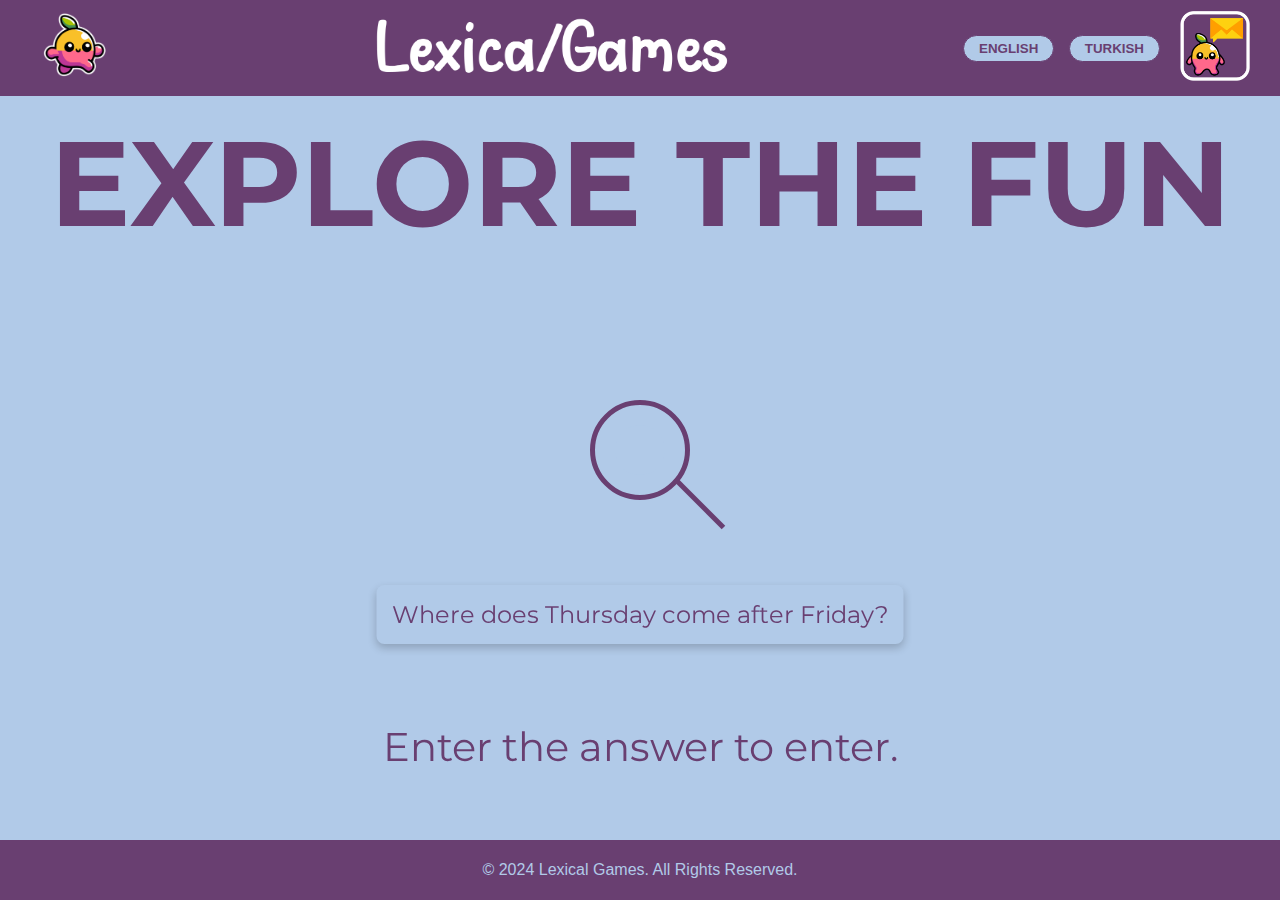
==== index.html @ 1e403d38 "Rename home.html to index.html" ====
<!DOCTYPE html>
<html lang="tr">
<head>
    <meta charset="UTF-8">
    <meta name="viewport" content="width=device-width, initial-scale=1.0">
    <link rel="stylesheet" href="home.css">
    <link rel="stylesheet" href="https://cdnjs.cloudflare.com/ajax/libs/font-awesome/6.4.2/css/all.min.css">    
    <title>Anasayfa</title>
</head>
<body>

    <header>
        <div class="navbar">
            <div class="logo">
                <a href="home.html"><img src="images/logo.png" alt="Logo"></a>
            </div>
            <div class="middle-content">
                <img src="images/text.png" alt="Site Başlığı">
            </div>
            <div class="language-buttons">
                <button id="english-button">
                    <span data-en="ENGLISH" data-tr="İNGİLİZCE">ENGLISH</span>
                </button>
                <button id="turkish-button">
                    <span data-en="TURKISH" data-tr="TÜRKÇE">TURKISH</span>
                </button>
            </div>
            <div class="contact-button">
                <a href="contact.html"><img src="images/contact.png" alt="Contact"></a>
            </div>
        </div>
    </header>    

    <main>
        
        <h1 class="main-title" data-en="EXPLORE THE FUN" data-tr="EĞLENCEYİ KEŞFET">EXPLORE THE FUN</h1>

        <div class="answer-box">
            <input type="text" id="answer-input" placeholder=""><span></span>
        </div>

        <div class="riddle-box">
            <p id="riddle-text"></p>
        </div>

        <div class="info">
            <a href="main.html" id="riddle-link" data-en="Enter the answer to enter." data-tr="Girmek için cevabı girin.">Enter the answer to enter.</a>
        </div>

    </main>

    <footer>
        <p data-en="&copy; 2024 Lexical Games. All Rights Reserved." data-tr="&copy; 2024 Lexical Games. Tüm Hakları Saklıdır.">&copy; 2024 Lexical Games. All Rights Reserved.</p>
    </footer>

    <script src="riddle_game.js"></script>
    <script src="localization.js"></script>

</body>
</html>
---- home.css ----
@import url('https://fonts.googleapis.com/css2?family=Montserrat:wght@900&display=swap');
@import url("https://fonts.googleapis.com/css?family=Raleway:400,400i,700");
@import url("https://fonts.googleapis.com/css2?family=Lato:wght@300;400&display=swap");

body {
    background-color: #b1cae8;
    margin: 0;
    padding: 0;
    font-family: Arial, sans-serif;
}

header {
    background-color: #693f71;
    padding: 10px 0;
    display: flex;
    justify-content: space-between;
    align-items: center;
}

.navbar {
  position: fixed;
  top: 0;
  left: 0;
  right: 0;
  background-color: #693f71;
  padding: 10px 0;
  display: flex;
  justify-content: space-between;
  align-items: center;
  z-index: 1000;
}

.logo {
  margin-left: 40px;
    color: white;
    font-size: 24px;
}

.logo img {
    width: 70px;
    height: 70px;
}

.middle-content {
  text-align: center;
  flex-grow: 1;
}

.middle-content img {
  margin-left: 40px;
    width: 400px;
    height: 70px;
}

.language-buttons {
  margin-right: 20px;
}

.language-buttons button {
  background-color: #b1cae8;
  border: 1px solid #693f71;
  color: #693f71;
  padding: 5px 15px;
  margin-left: 10px;
  border-radius: 25px;
  font-weight: bold;  
  cursor: pointer;
}

.language-buttons button:hover {
  background-color: #693f71;
  color: #b1cae8;
}

.contact-button img {
    height: 70px;
    margin-right: 30px;
}

main{
  width:100%;
  height:100%;
  background:#b1cae8;
  font-family: 'Montserrat', sans-serif;
  font-size:60px;
  color: #693f71;
  margin-top: 7%;
  text-align:center;
}

main div{
  position:relative;
}

.answer-box {
  border: solid 5px #693f71;
  border-radius: 50px;
  display: flex;
    flex-direction: column;
    align-items: center;
    justify-content: center;
    position: fixed;
    top: 50%;
    left: 50%;
    transform: translate(-50%, -50%);
    background-color: #b1cae8;
    padding: 20px;
    z-index: 999;
    transition: opacity 0.9s ease;
}

.answer-box input[type="text"] {
  font-family: Raleway, sans-serif;
  font-size: 30px;
  font-weight: bold;
  color: #693f71;
  background-color: #b1cae8;
  width: 50px;
  height: 50px;
  padding: 5px 40px 5px 10px;
  border: none;
  box-sizing: border-box;
  border-radius: 50px;
  transition: width 800ms cubic-bezier(0.5, -0.5, 0.5, 0.5) 600ms;
}

.answer-box input[type="text"]:focus {
  outline: none;
}

.answer-box input[type="text"]:focus, .answer-box input[type="text"]:not(:placeholder-shown) {
  width: 300px;
  transition: width 800ms cubic-bezier(0.5, -0.5, 0.5, 1.5);
}

.answer-box input[type="text"]:focus + span, .answer-box input[type="text"]:not(:placeholder-shown) + span {
  transform: rotate(90deg);
  bottom: 25px;
  right: 35px;
  transition: transform 0.3s ease-out 0.3s, bottom 0.3s ease-out 0.3s, right 0.3s ease-out 0.3s;
}

.answer-box input[type="text"]:focus + span:after, .answer-box input[type="text"]:not(:placeholder-shown) + span:after {
  top: 5;
  right: 14px;
  opacity: 1;
  transition: top 0.3s ease-out 0.3s, right 0.3s ease-out 0.3s, opacity 0.3s ease 0.3s;
}

.answer-box span {
  width: 30px;
  height: 30px;
  display: flex;
  justify-content: center;
  align-items: center;
  position: absolute;
  bottom: -24px;
  right: -30px;
  transition: bottom 0.2s ease-out 0.2s, right 0.2s ease-out 0.2s;
}

.answer-box span:before, .answer-box span:after {
  content: '';
  height: 65px;
  border-left: solid 5px #693f71;
  position: absolute;
  transform: rotate(-45deg);
}

.answer-box span:after {
  transform: rotate(45deg);
  opacity: 0;
  top: -20px;
  right: -10px;
  transition: top 0.2s ease-out, right 0.2s ease-out, opacity 0.2s ease-out;
}

.riddle-box {
  display: flex;
  justify-content: center;
  align-items: center;
  position: fixed;
  top: 65%;
  left: 50%;
  transform: translateX(-50%);
  background-color: #b1cae8;
  padding: 15px;
  border-radius: 8px;
  box-shadow: 0 4px 8px rgba(0, 0, 0, 0.2);
}

.riddle-box p {
  font-size: 24px;
  color: #693f71;
  margin: 0;
}

.info {
  display: flex;
    flex-direction: row;
    align-items: center;
    justify-content: center;
    position: fixed;
    top: 78%;
    left: 50%;
    transform: translateX(-50%);
}

.info a {
  font-size: 40px;
  margin: 20px 10px;
  text-align: center;
    text-decoration: none;
    color: #693f71;
}

@keyframes bounce {
  0% {
    transform: translateY(0);
  }
  50% {
    transform: translateY(-0.25rem);
  }
  100% {
    transform: translateY(0);
  }
}

footer {
  background-color: #693f71;
  color: #b1cae8;
  text-align: center;
  padding: 5px 0;
  position: fixed;
  bottom: 0;
  left: 0;
  right: 0;
}
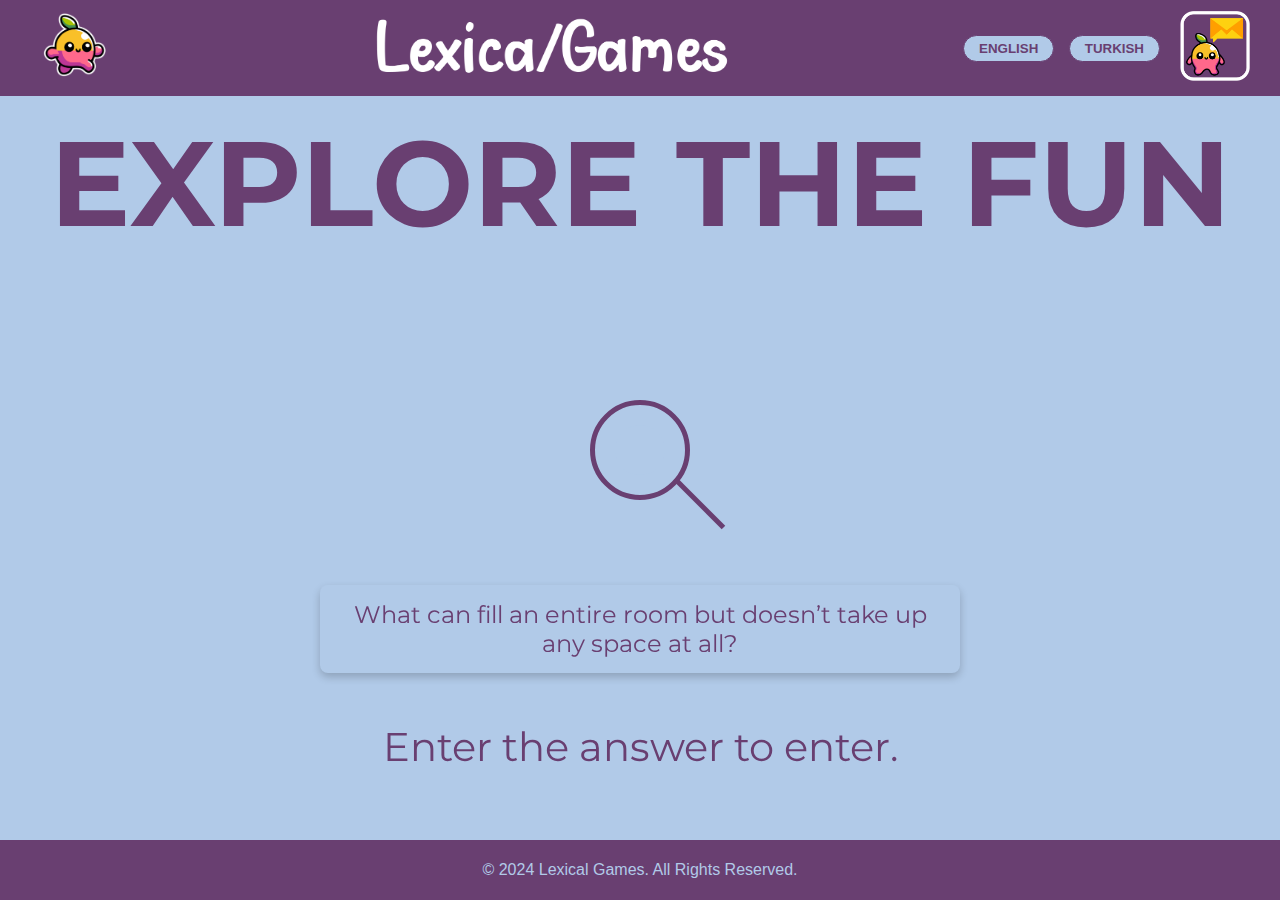
==== commit 8933a057: "Update index.html" ====
--- a/index.html
+++ b/index.html
@@ -12,7 +12,7 @@
     <header>
         <div class="navbar">
             <div class="logo">
-                <a href="home.html"><img src="images/logo.png" alt="Logo"></a>
+                <a href="index.html"><img src="images/logo.png" alt="Logo"></a>
             </div>
             <div class="middle-content">
                 <img src="images/text.png" alt="Site Başlığı">
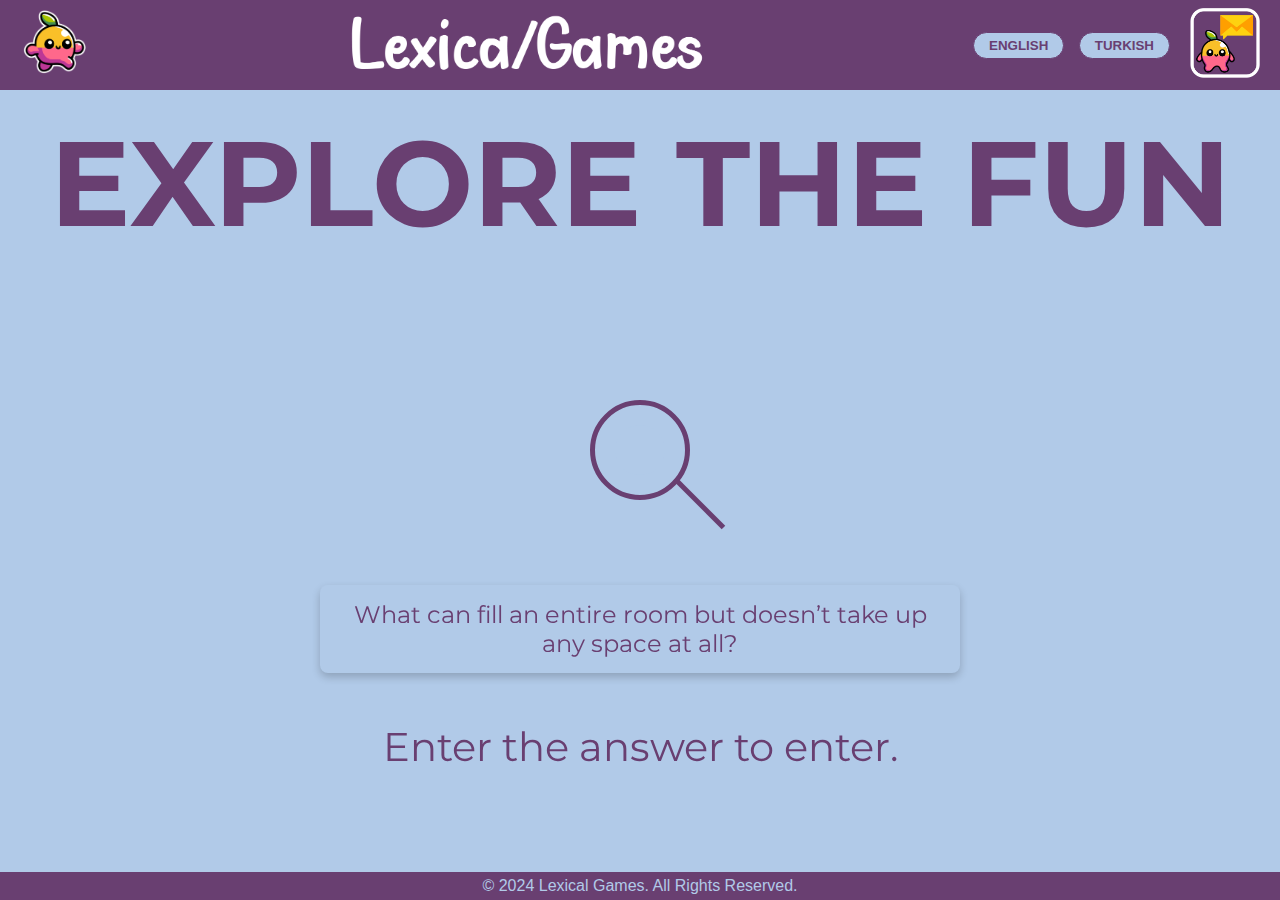
==== commit df4f1402: "tasarım ve localization düzenlendi." ====
--- a/index.html
+++ b/index.html
@@ -10,25 +10,28 @@
 <body>
 
     <header>
-        <div class="navbar">
-            <div class="logo">
-                <a href="index.html"><img src="images/logo.png" alt="Logo"></a>
+
+        <nav>
+            <div class="navbar">
+                <div class="logo">
+                    <a href="index.html"><img src="images/logo.png" alt="Logo"></a>
+                </div>
+                <div class="middle-content">
+                    <img src="images/text.png" alt="Site Başlığı">
+                </div>
+                <div class="language-buttons">
+                    <button id="english-button">
+                        <span data-en="ENGLISH" data-tr="İNGİLİZCE">ENGLISH</span>
+                    </button>
+                    <button id="turkish-button">
+                        <span data-en="TURKISH" data-tr="TÜRKÇE">TURKISH</span>
+                    </button>
+                </div>
+                <div class="contact-button">
+                    <img src="images/contact.png" alt="Contact">
+                </div>
             </div>
-            <div class="middle-content">
-                <img src="images/text.png" alt="Site Başlığı">
-            </div>
-            <div class="language-buttons">
-                <button id="english-button">
-                    <span data-en="ENGLISH" data-tr="İNGİLİZCE">ENGLISH</span>
-                </button>
-                <button id="turkish-button">
-                    <span data-en="TURKISH" data-tr="TÜRKÇE">TURKISH</span>
-                </button>
-            </div>
-            <div class="contact-button">
-                <a href="contact.html"><img src="images/contact.png" alt="Contact"></a>
-            </div>
-        </div>
+        </nav>        
     </header>    
 
     <main>
@@ -53,8 +56,20 @@
         <p data-en="&copy; 2024 Lexical Games. All Rights Reserved." data-tr="&copy; 2024 Lexical Games. Tüm Hakları Saklıdır.">&copy; 2024 Lexical Games. All Rights Reserved.</p>
     </footer>
 
-    <script src="riddle_game.js"></script>
+    <section id="modal-1" class="modal-container">
+        <div class="modal-dialog">
+            <span class="modal-close">&times;</span>
+            <div class="modal-content">
+                <img id="modal-image" src="images/me.png" alt="Görsel">
+                <h2 id="modal-title" data-en="Hi, I'm Serhat Çelik." data-tr="Merhaba, Ben Serhat Çelik.">Hi, I'm Serhat Çelik.</h2>
+                <p id="modal-description" data-en="I graduated from Ondokuz Mayıs University, Department of Computer Engineering. I am passionate about design and software and I aim to combine creativity and functionality in my work." data-tr="Ondokuz Mayıs Üniversitesi Bilgisayar Mühendisliği bölümünden mezun oldum. Tasarım ve yazılım alanlarında tutkulu biriyim ve işimde yaratıcılığı ve fonksiyonelliği bir araya getirmeyi amaçlıyorum.">I graduated from Ondokuz Mayıs University, Department of Computer Engineering. I am passionate about design and software and I aim to combine creativity and functionality in my work.</p>                
+                <div class="go-button"><button id="play-button" class="play-button" data-en="My Projects" data-tr="Projelerim">My Projects</button></div>                
+            </div>
+        </div>
+    </section>
+
     <script src="localization.js"></script>
+    <script src="modal.js"></script>
 
 </body>
 </html>
--- a/home.css
+++ b/home.css
@@ -2,11 +2,15 @@
 @import url("https://fonts.googleapis.com/css?family=Raleway:400,400i,700");
 @import url("https://fonts.googleapis.com/css2?family=Lato:wght@300;400&display=swap");
 
+* {
+  margin: 0;
+  padding: 0;
+  box-sizing: border-box;
+}
+
 body {
-    background-color: #b1cae8;
-    margin: 0;
-    padding: 0;
-    font-family: Arial, sans-serif;
+  font-family: Arial, sans-serif;
+  background-color: #b1cae8;    
 }
 
 header {
@@ -28,10 +32,11 @@
   justify-content: space-between;
   align-items: center;
   z-index: 1000;
+  height: 90px;
 }
 
 .logo {
-  margin-left: 40px;
+  margin-left: 20px;
     color: white;
     font-size: 24px;
 }
@@ -47,9 +52,121 @@
 }
 
 .middle-content img {
-  margin-left: 40px;
     width: 400px;
     height: 70px;
+}
+
+.contact-button {
+  margin-right: 20px;
+}
+
+.contact-button img {
+  width: 70px;
+    height: 70px;
+}
+
+@media (max-width: 900px) {
+  .navbar {
+    height: 90px;
+  }
+
+  .logo img {
+    width: 70px;
+    height: auto;
+  }
+
+  .middle-content img {
+    width: 250px;
+    height: auto;
+  }
+
+  .language-buttons {
+    display: flex;
+    flex-direction: column;
+    justify-content: center;
+    margin-right: 20px;
+  }
+
+  .language-buttons button {
+    margin: 5px 0;
+    width: auto;
+    padding: 5px 15px;
+    font-size: 14px;
+  }  
+  .contact-button img {
+    width: 70px;
+    height: auto;
+  }
+}
+
+@media (max-width: 600px) {
+  .navbar {
+    height: 90px;
+  }
+
+  .logo img {
+    width: 60px;
+    height: auto;
+  }
+
+  .middle-content img {
+    width: 200px;
+    height: auto;
+  }
+
+  .language-buttons {
+    display: flex;
+    flex-direction: column;
+    justify-content: center;
+    margin-right: 20px;
+  }
+
+  .language-buttons button {
+    margin: 5px 0;
+    width: auto;
+    padding: 5px 15px;
+    font-size: 14px;
+  }  
+
+  .contact-button img {
+    width: 70px;
+    height: auto;
+  }
+}
+
+@media (max-width: 400px) {
+  .navbar {
+    height: 90px;
+  }
+
+  .logo img {
+    width: 35px;
+    height: auto;
+  }
+
+  .middle-content img {
+    width: 140px;
+    height: auto;
+  }
+
+  .language-buttons {
+    display: flex;
+    flex-direction: column;
+    justify-content: center;
+    margin-right: 20px;
+  }
+
+  .language-buttons button {
+    margin: 5px 0;
+    width: auto;
+    padding: 5px 15px;
+    font-size: 14px;
+  }  
+
+  .contact-button img {
+    width: 40px;
+    height: 40px;
+  }
 }
 
 .language-buttons {
@@ -72,11 +189,6 @@
   color: #b1cae8;
 }
 
-.contact-button img {
-    height: 70px;
-    margin-right: 30px;
-}
-
 main{
   width:100%;
   height:100%;
@@ -86,10 +198,14 @@
   color: #693f71;
   margin-top: 7%;
   text-align:center;
-}
-
-main div{
-  position:relative;
+  position: relative;
+  margin-top: 0;
+  position: relative;
+}
+
+.main-title {
+  font-size: 120px;
+  margin-top: 7%;
 }
 
 .answer-box {
@@ -214,6 +330,175 @@
     color: #693f71;
 }
 
+.modal-container {
+  display: flex;
+  align-items: center;
+  justify-content: center;
+  position: fixed;
+  top: 0;
+  left: 0;
+  z-index: 1000;
+  width: 100%;
+  height: 100vh;
+  overflow: hidden;
+  background: rgba(0, 0, 0, 0.5);
+  opacity: 0;
+  visibility: hidden;
+  transition: opacity 0.3s ease, visibility 0.3s ease;
+}
+
+.modal-container.show {
+  opacity: 1;
+  visibility: visible;
+}
+
+.modal-dialog {
+  width: 60%;
+  max-width: 500px;
+  height: auto;
+  background: #fff;
+  padding: 20px;
+  border-radius: 10px;
+  position: relative;
+  overflow: hidden;
+  box-shadow: 0 4px 8px rgba(0, 0, 0, 0.3);
+  display: flex;
+  flex-direction: column;
+  align-items: center;
+  text-align: center;
+}
+.modal-content {
+  position: relative;
+  color: #693f71;
+  padding-bottom: 20px;
+}
+
+.modal-content img {
+  width: 50%;
+  height: auto;
+  margin-top: 10px;
+}
+
+.modal-content h2 {
+  margin-top: 0;
+}
+
+.modal-content p {
+  margin-top: 5%;
+}
+
+.go-button{
+  margin-top: 5%;
+  display: flex;
+  align-items: center;
+  justify-content: center;
+}
+
+.play-button {
+  display: inline-block;
+  width: 40%;
+  height: 50%;
+  background-color: #693f71;
+  color: #fff;
+  font-size: 25px;
+  cursor: pointer;
+  transition: background-color 0.3s ease;
+}
+
+.play-button:hover {
+  background-color: #b1cae8;
+}
+
+.modal-content .play-button {
+  display: block;
+}
+
+.modal-close {
+  position: absolute;
+  top: 10px;
+  right: 10px;
+  font-size: 40px;
+  cursor: pointer;
+  color: #693f71;
+}
+
+/* Medya sorguları */
+@media (max-width: 1200px) {
+  .main-title {
+      font-size: 90px;
+      margin-top: 11%;
+  }
+
+  .riddle-box p {
+      font-size: 20px;
+  }
+
+  .info a {
+      font-size: 30px;
+  }
+}
+
+@media (max-width: 900px) {
+  .main-title {
+      font-size: 60px;
+      margin-top: 16%;
+  }
+
+  .riddle-box p {
+      font-size: 18px;
+  }
+
+  .info a {
+      font-size: 24px;
+  }  
+}
+
+@media (max-width: 600px) {
+  .main-title {
+    font-size: 40px;
+    margin-top: 26%;
+  }
+
+  .riddle-box {
+      padding: 10px;
+  }
+
+  .riddle-box p {
+      font-size: 16px;
+  }
+
+  .info a {
+      font-size: 20px;
+  }
+
+  .play-button {
+    font-size: 15px;
+  }
+}
+
+@media (max-width: 400px) {
+  .main-title {
+    font-size: 27px;
+    margin-top: 38%;
+  }
+
+  .riddle-box {
+      padding: 5px;
+  }
+
+  .riddle-box p {
+      font-size: 14px;
+  }
+
+  .info a {
+      font-size: 18px;
+  }
+
+  .play-button {
+    font-size: 13px;
+  }
+}
+
 @keyframes bounce {
   0% {
     transform: translateY(0);
